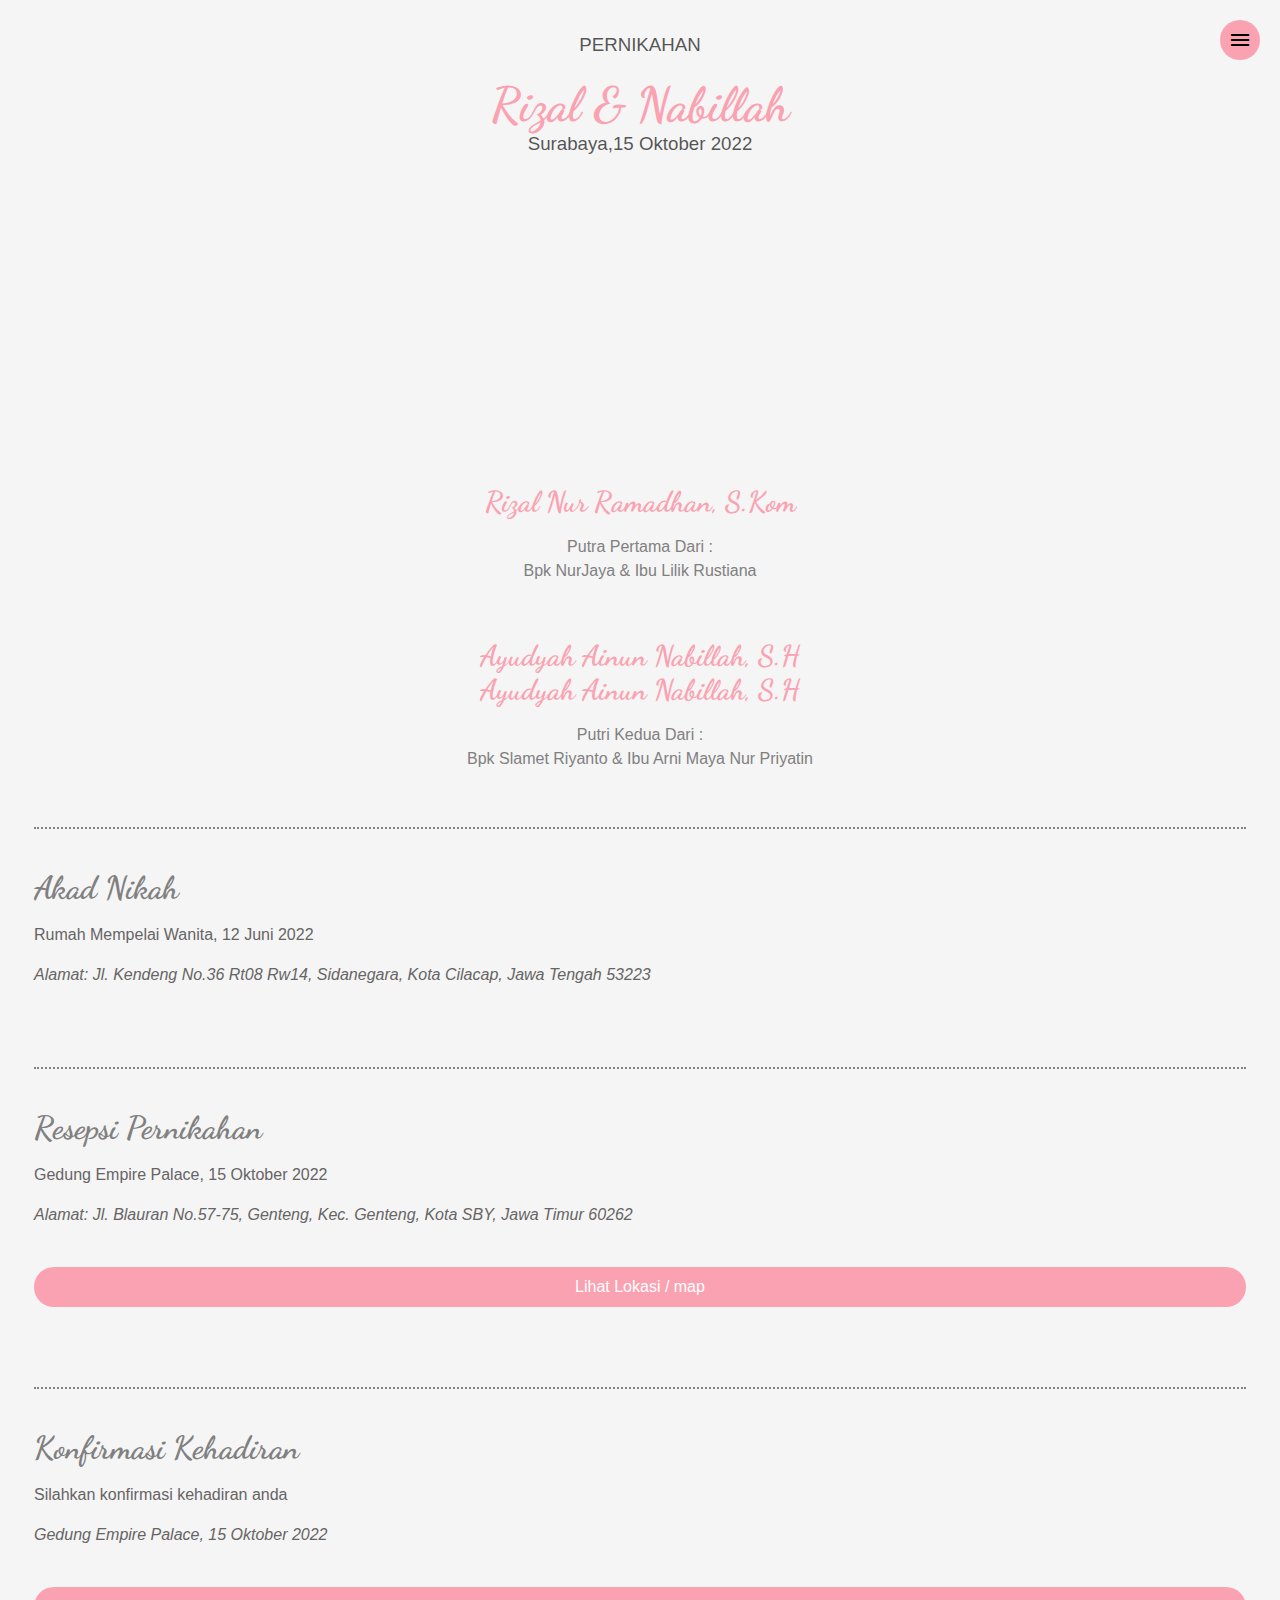
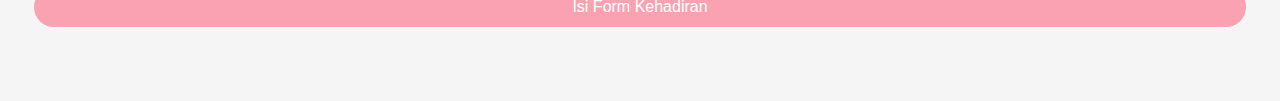
==== index.html @ 9f4e8458 "update" ====
<!DOCTYPE html>
<html lang="en">
  <head>
    <meta charset="UTF-8" />
    <link rel="stylesheet" href="/styles/style.css" />
    <link rel="shortcut icon" href="/assets/rn_icon.png" type="image/x-icon" />
    <link rel="stylesheet" href="https://fonts.googleapis.com/icon?family=Material+Icons">
    <meta
      name="description"
      content="Pernikahan Rizal dan Nabilla yang akan dilaksanakan pada hari sabtu 13 Juli 2022 - Jakarta"
    />
    <meta http-equiv="X-UA-Compatible" content="IE=edge" />
    <meta name="viewport" content="width=device-width, initial-scale=1.0" />
    <title>Rizal Nabillah Wedding</title>
  </head>
  <body>
    
    <main class="container"> 

      <h3 class="title"> PERNIKAHAN</h3>
      <h1 class="title_2">Rizal & Nabillah</h1>
      <h3 class="title">Surabaya,15 Oktober 2022</h3>
      <img src="https://images.pexels.com/photos/2253870/pexels-photo-2253870.jpeg?auto=compress&cs=tinysrgb&dpr=1&w=500" alt="" class="main_image">

      <div class="detail_name">
        <h1>Rizal Nur Ramadhan, S.Kom</h1>
        <p>Putra Pertama Dari : <br> Bpk NurJaya & Ibu Lilik Rustiana</p>
      </div>

      <div class="detail_name">
        <h1>Ayudyah Ainun Nabillah, S.H </h1>
        <h1>Ayudyah Ainun Nabillah, S.H</h1>
        <p>Putri Kedua Dari : <br> Bpk Slamet Riyanto & Ibu Arni Maya Nur Priyatin</p>
      </div>

      <section class="resepsi" id="akad">
        <h1>Akad Nikah</h1>
        <p>
          Rumah Mempelai Wanita, 12 Juni 2022
        </p>
        
        <address>
          Alamat: Jl. Kendeng No.36 Rt08 Rw14, Sidanegara, Kota Cilacap, Jawa Tengah 53223
        </address>
      </section>

      <section class="resepsi" id="resepsi">
        <h1>Resepsi Pernikahan</h1>
        <p>
          Gedung Empire Palace, 15 Oktober 2022
        </p>
        
        <address>
          Alamat: Jl. Blauran No.57-75, Genteng, Kec. Genteng, Kota SBY, Jawa Timur 60262
        </address>

       <details>
         <summary class="summary">Lihat Lokasi / map </summary>
         <iframe src="https://www.google.com/maps/embed?pb=!1m18!1m12!1m3!1d3957.8540371304366!2d112.73193981477483!3d-7.257447894761334!2m3!1f0!2f0!3f0!3m2!1i1024!2i768!4f13.1!3m3!1m2!1s0x2dd7f95cad28de13%3A0x482eba9cc3377a0e!2sGrand%20Empire%20Palace%20Hotel!5e0!3m2!1sid!2sid!4v1647093189706!5m2!1sid!2sid" width="100%" height="300" style="border:0;" allowfullscreen="" loading="lazy" id="map" class="map"></iframe>
       </details>
       

      </section>

      <section class="resepsi" id="konfirmasi">
        <h1>Konfirmasi Kehadiran</h1>
        <p>
          Silahkan konfirmasi kehadiran anda
        </p>
        
        <address>
          Gedung Empire Palace, 15 Oktober 2022
        </address>

        <details>
          <summary class="summary">Isi Form Kehadiran</summary>
          <iframe src="https://docs.google.com/forms/d/e/1FAIpQLSfYaCv3A2MYr3GWBmv6T5Yj-bDADBrl-ysmZ-B-0pdF6JirWg/viewform?embedded=true" width="100%" height="1000" frameborder="0" marginheight="0" marginwidth="0">Memuat…</iframe>
        </details>
      </section>

    </main>

    <i class="material-icons menu_icon" id="menu_icon" >menu</i>

    <menu class="menu" id="menu">

      <h1 class="title_2" style="font-size: 2rem; color: palevioletred">Rizal & Nabillah</h1>


      <i class="material-icons close_icon" id="close_icon">close</i>
      <a href="#akad">
      <div class="menu_item" onclick="closeMenu()">
        Akad
      </div>
      </a>

      <a href="#resepsi">
      <div class="menu_item" onclick="closeMenu()">
        Resepsi
      </div>
      </a>

      <a href="#map">
        <div class="menu_item" onclick="closeMenu()">
          Map
        </div>
        </a>

      <a href="#konfirmasi">
        <div class="menu_item" onclick="closeMenu()">
          Konfirmasi Kehadiaran
        </div>
        </a>
    </menu>
    
      <!-- <audio autoplay>
        <source src="/assets/uta_thunder.mp4" type="audio/mpeg"/>
      </audio> -->

      <script src="/js/main.js"></script>
  </body>
</html>
---- styles/style.css ----
@import url('https://fonts.googleapis.com/css2?family=Dancing+Script:wght@500&display=swap');

html {
  scroll-behavior: smooth;
}

* {
  box-sizing: border-box;
}

body {
  padding: 0;
  margin: 0;
  overflow-x: hidden;
  width: 100vw;
  height: 100vh;
  background-color: whitesmoke;
  font-family: "Trebuchet MS", "Lucida Sans Unicode", "Lucida Grande",
    "Lucida Sans", Arial, sans-serif;
}

h1,h2,h3,h4 {
    padding: 0;
    margin: 0;
}

.container {
  width: 100vw;
  height: auto;
  min-height: 100vh;
  display: flex;
  flex-direction: column;
  justify-content: flex-start;
  align-items: center;
  padding: 34px;
}

.title {
  font-weight: 200;
  color: rgba(0, 0, 0, 0.671);
}

.title_2 {
  font-family: 'Dancing Script', cursive;
  font-size: 3rem;
  color: rgb(250, 162, 177);
  margin-top: 20px;
  animation-name: title_2;
  animation-duration: 2s;
  animation-timing-function: ease-in;
  animation-fill-mode: forwards;
  text-align: center;
}

.main_image {
  border-radius: 300px;
  width: 250px;
  height: 250px;
  object-fit: cover;
  margin-top: 40px;
  border: 5px solid rgb(250, 162, 177);
  box-shadow: 4px 5px 7px rgba(0, 0, 0, 0.3);
  animation-name: main_image;
  animation-duration: 1s;
  animation-timing-function: ease-in-out;
  animation-delay: 500ms;
  animation-fill-mode: forwards;
  opacity: 0;
}

.detail_name {
  display: flex;
  flex-direction: column;
  justify-content: center;
  align-items: center;
  margin-top: 40px;
}

.detail_name h1 {
  font-size: 1.8rem;
  color: rgb(250, 162, 177);
  font-family: 'Dancing Script', cursive;
  margin: 0;
  padding: 0;
}

.detail_name p {
  color: gray;
  text-align: center;
  line-height: 1.5;
}

.resepsi {
  width: 100%;
  margin-top: 40px;
  border-top: 2px dotted rgb(128, 128, 128) ;
  padding: 40px 0;
}

.resepsi h1 {
  font-size: 2rem;
  color: rgb(128, 128, 128);
  font-family: 'Dancing Script', cursive;
  margin: 0;
  padding: 0;
}

.resepsi p, .resepsi address {
  color: rgb(102, 100, 100);
  text-align: left;
  line-height: 1.5;
}

.map {
  margin-top: 20px;
  padding: 20px;
  background-color: white;
  box-shadow:  4px 5px 7px rgb(250, 162, 177);
}

@keyframes title_2 {
  0% {
    transform: translateY(-50px);
    opacity: 0;
  }
  100% {
    transform: translateY(0);
    opacity: 1;
  }
}

@keyframes main_image {
  0% {
    transform: rotate(-90deg);
    opacity: 0;
  }
  100% {
    transform: rotate(0);
    opacity: 1;
  }
}

.summary {
  width: 100%;
  height: 40px;
  display: flex;
  justify-content: center;
  align-items: center;
  color: white;
  background-color: rgb(250, 162, 177);
  border-radius: 20px;
  margin-top: 40px;
}

details .summary ::marker {
  display: none!important;
}

.menu {
  width: 100vw;
  height: 100vh;
  display: none;
  flex-direction: column;
  justify-content: center;
  align-items: center;
  position: fixed;
  top: 0;
  left: 0;
  background-color: pink;
  padding: 0;
  margin: 0;
}

.menu_item {
  width: 100%;
  height: 50px;
  display: flex;
  justify-content: center;
  align-items: center;
  font-family: 'Dancing Script', cursive;
  font-size: 2rem;
}

a {
  text-decoration: none;
  color: inherit;
}

.menu_icon {
  position: fixed;
  top: 20px;
  right: 20px;
  background-color: rgb(250, 162, 177);
  color: black;
  padding: 8px;
  border-radius: 100px;
  cursor: pointer;
  user-select: none;
}

.close_icon {
  position: fixed;
  top: 30px;
  right: 30px;
  cursor: pointer;
  user-select: none;
}
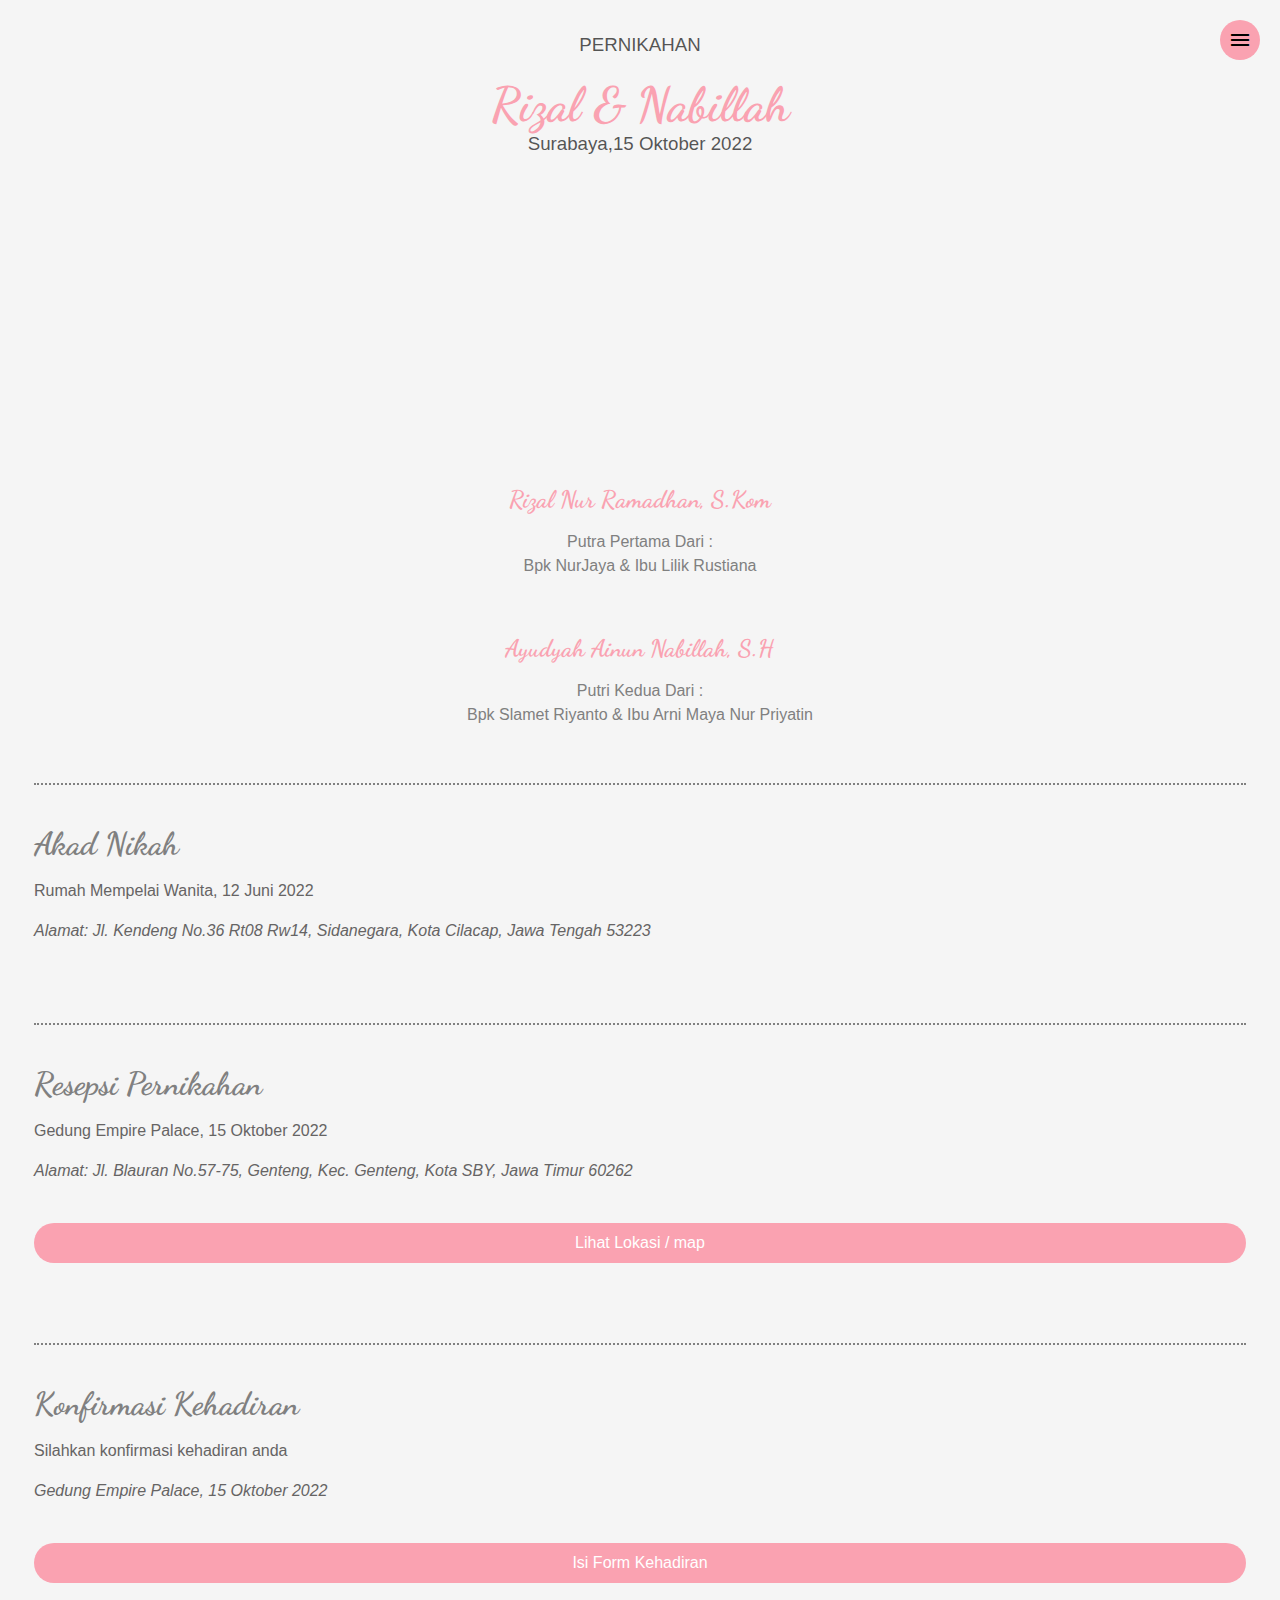
==== commit 0f1f19ce: "update" ====
--- a/index.html
+++ b/index.html
@@ -28,7 +28,6 @@
       </div>
 
       <div class="detail_name">
-        <h1>Ayudyah Ainun Nabillah, S.H </h1>
         <h1>Ayudyah Ainun Nabillah, S.H</h1>
         <p>Putri Kedua Dari : <br> Bpk Slamet Riyanto & Ibu Arni Maya Nur Priyatin</p>
       </div>
--- a/styles/style.css
+++ b/styles/style.css
@@ -77,7 +77,7 @@
 }
 
 .detail_name h1 {
-  font-size: 1.8rem;
+  font-size: 1.5rem;
   color: rgb(250, 162, 177);
   font-family: 'Dancing Script', cursive;
   margin: 0;
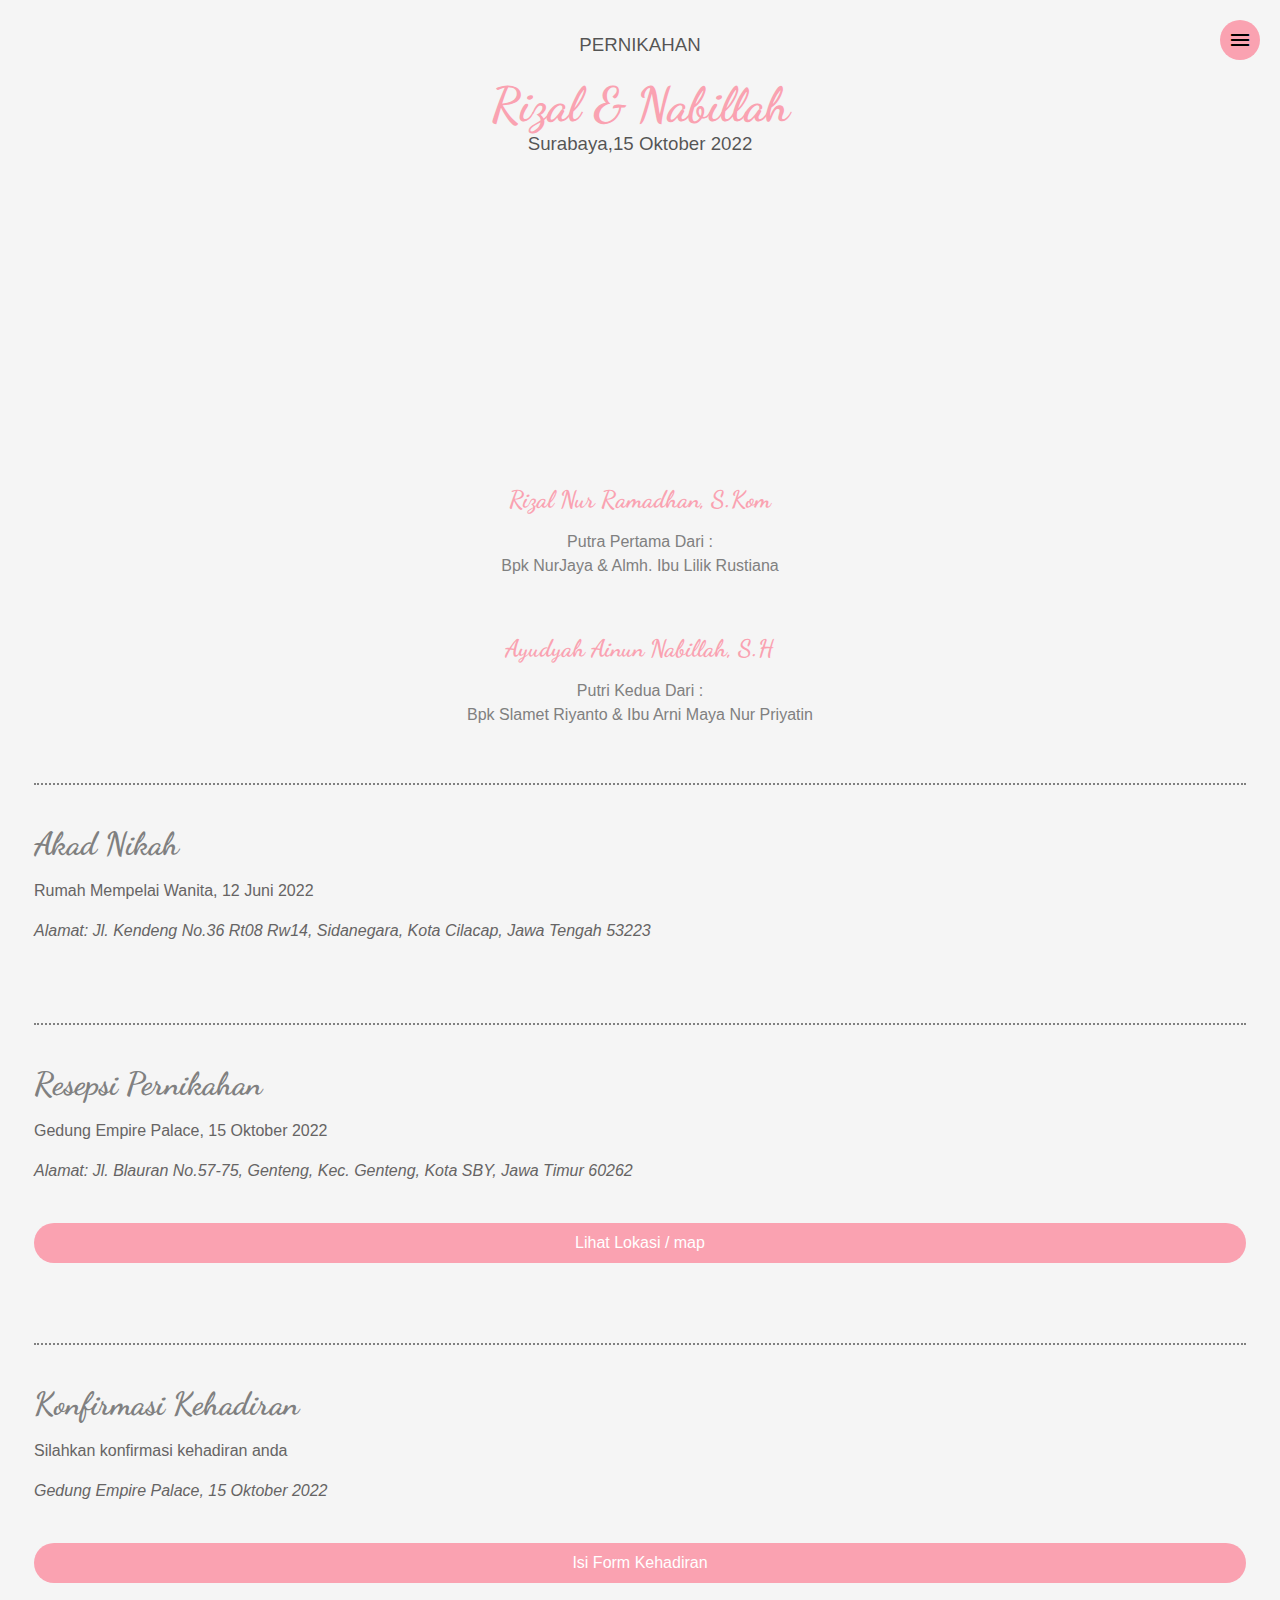
==== commit 86f15f1c: "update" ====
--- a/index.html
+++ b/index.html
@@ -7,7 +7,7 @@
     <link rel="stylesheet" href="https://fonts.googleapis.com/icon?family=Material+Icons">
     <meta
       name="description"
-      content="Pernikahan Rizal dan Nabilla yang akan dilaksanakan pada hari sabtu 13 Juli 2022 - Jakarta"
+      content="Pernikahan Rizal dan Nabilla yang akan dilaksanakan pada hari sabtu 13 Juli 2022 - Surabaya"
     />
     <meta http-equiv="X-UA-Compatible" content="IE=edge" />
     <meta name="viewport" content="width=device-width, initial-scale=1.0" />
@@ -24,7 +24,7 @@
 
       <div class="detail_name">
         <h1>Rizal Nur Ramadhan, S.Kom</h1>
-        <p>Putra Pertama Dari : <br> Bpk NurJaya & Ibu Lilik Rustiana</p>
+        <p>Putra Pertama Dari : <br> Bpk NurJaya & Almh. Ibu Lilik Rustiana</p>
       </div>
 
       <div class="detail_name">
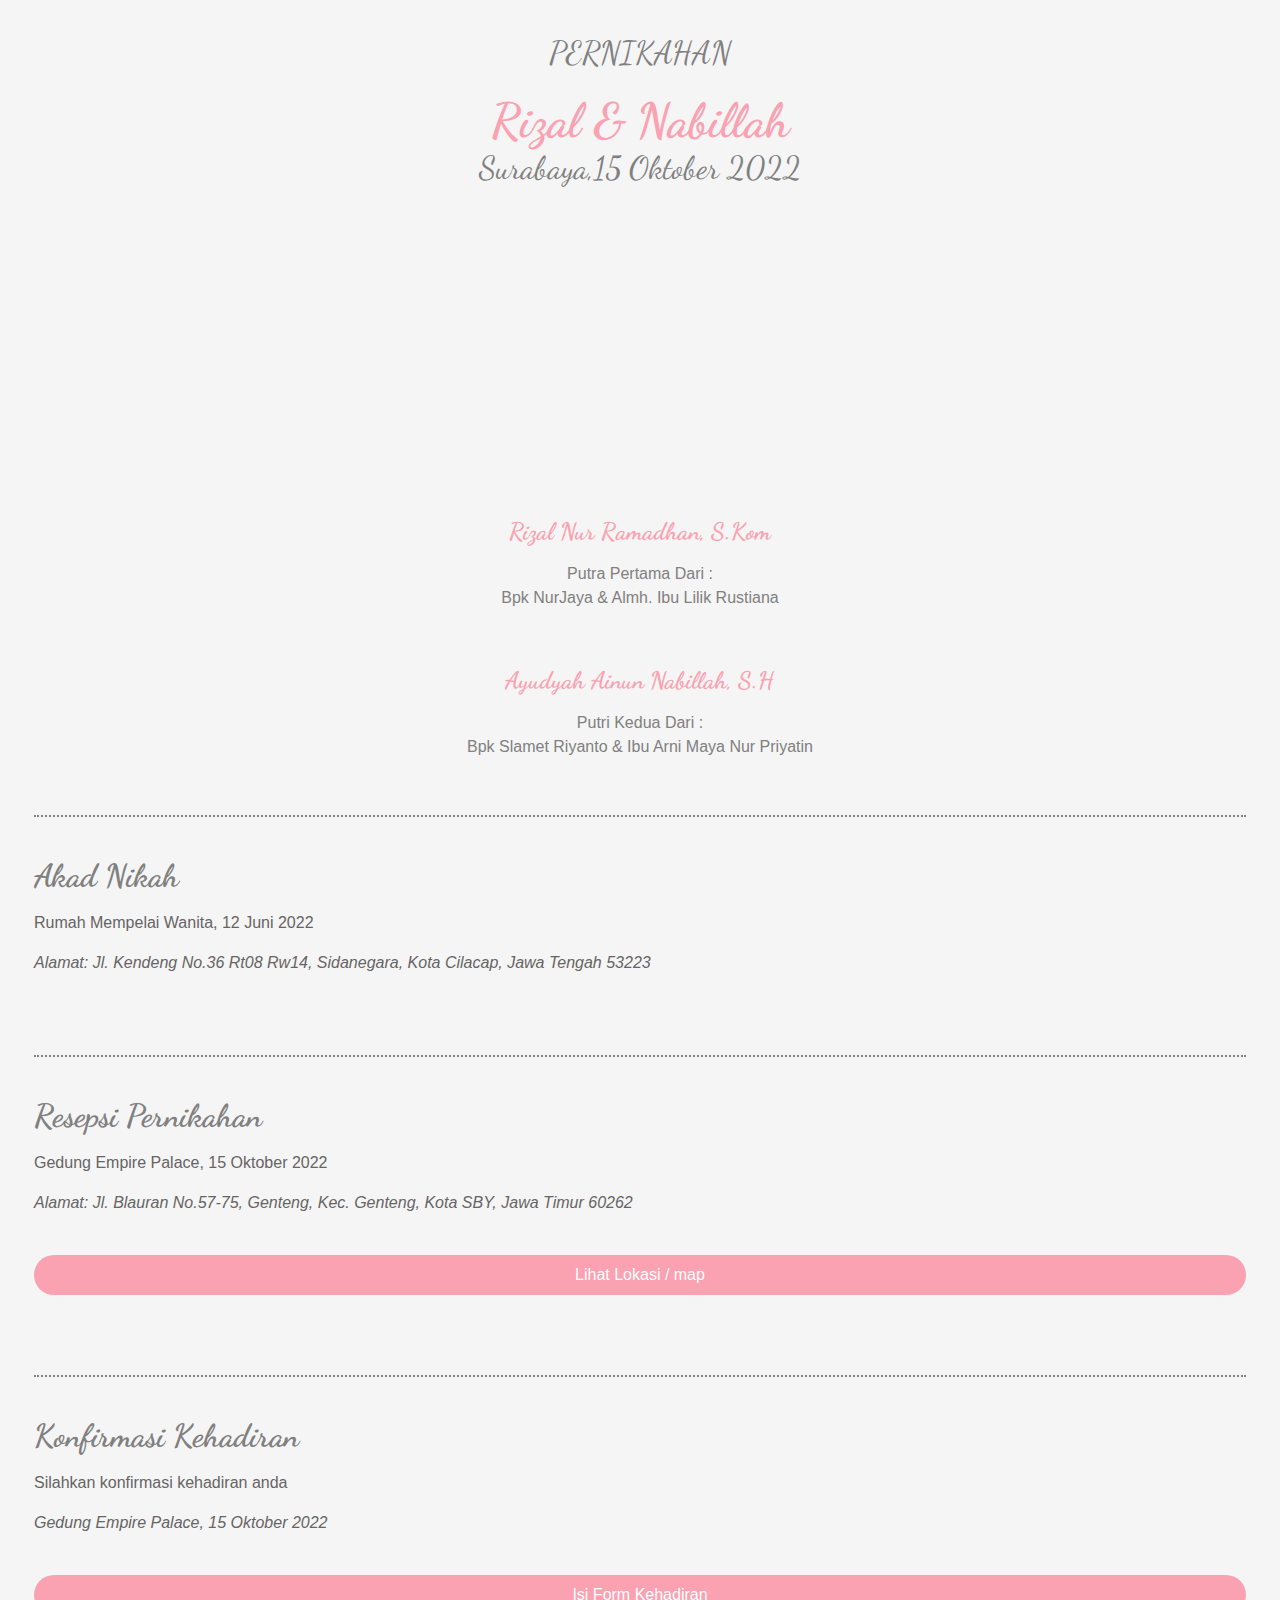
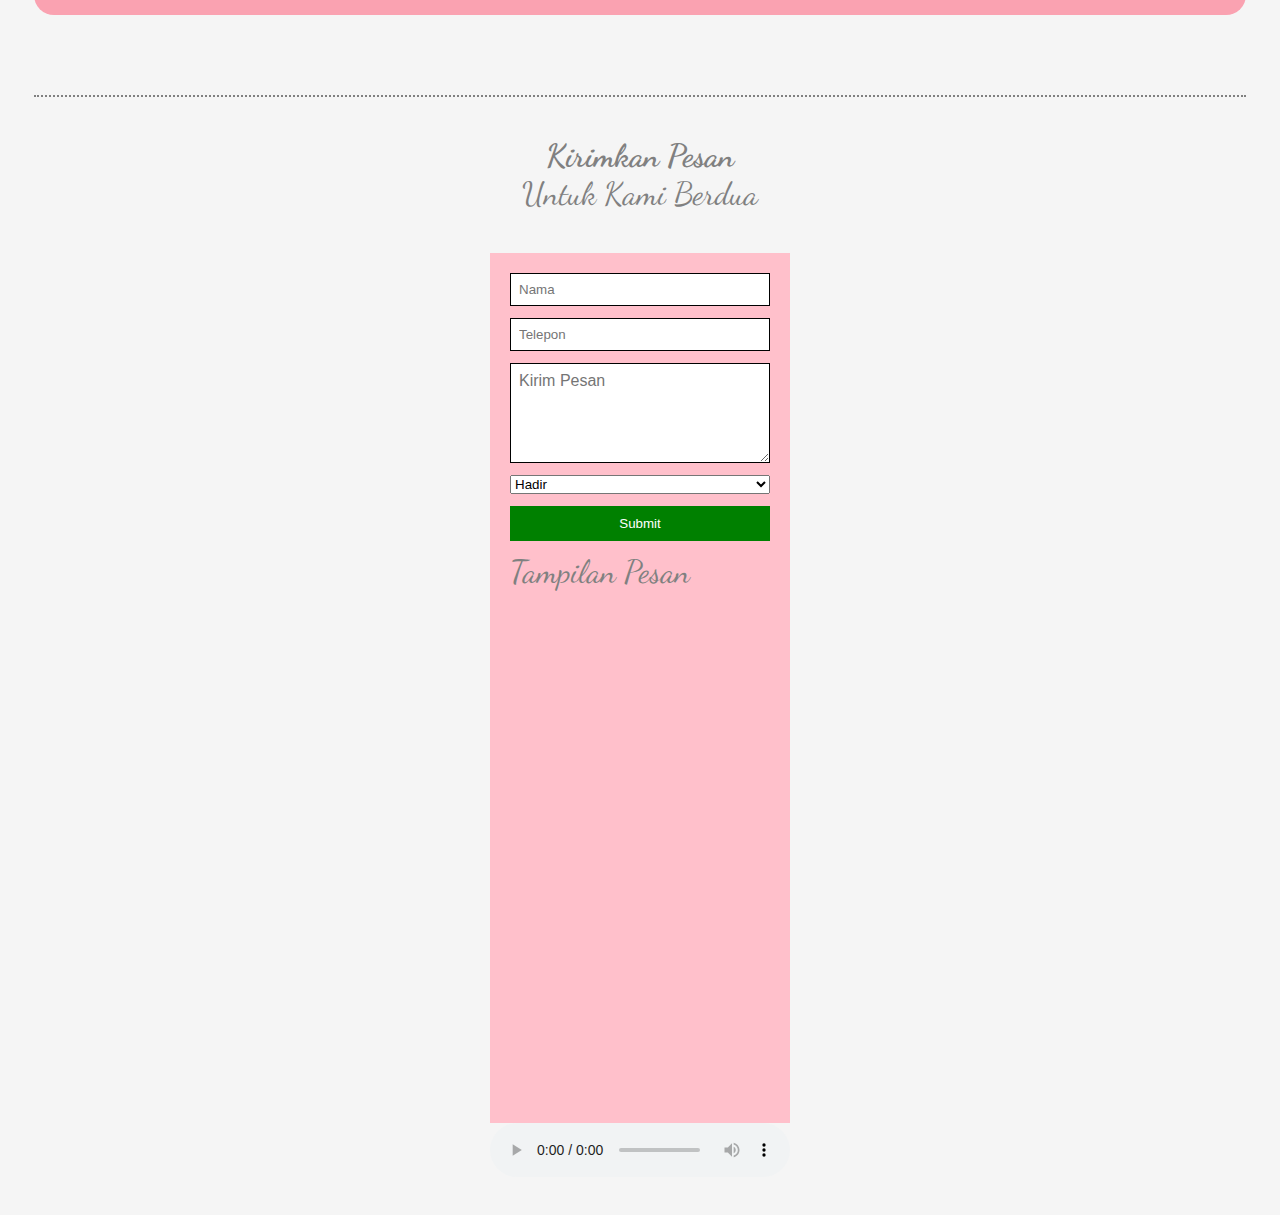
==== commit 64bedd72: "update" ====
--- a/index.html
+++ b/index.html
@@ -77,45 +77,56 @@
         </details>
       </section>
 
+      <section class="komentar" id="komentar">
+        <h1>Kirimkan Pesan</h1>
+        <p>
+          Untuk Kami Berdua
+        </p>
+      </section>
+      
+      <main class="container_comments main">
+        
+        <form class="comment_form" onsubmit="handleComment(event)">
+
+        <div class="form_group">
+            <input type="text" id="name" name="name" placeholder="Nama" required>
+        </div>
+            
+        <div class="form_group">
+            <input type="phone" id="phone" name="phone" placeholder="Telepon" required>
+        </div>
+
+        <div class="form_group">
+            <textarea type="textarea" id="send" name="send" placeholder="Kirim Pesan" required></textarea>
+        </div>
+
+        <div class="form_group">
+          <select id="kehadiran">
+            <option value="Hadir">Hadir</option>
+            <option value="Akan Hadir">Akan Hadir</option>
+            <option value="Tidak Hadir">Tidak Hadir</option>
+          </select>
+        </div>
+
+        <div class="btn_group">
+            <button class="btn_submit" type="submit">Submit</button>
+        </div>
+        
+          <label class="title" for="text">Tampilan Pesan</label>
+          <div class="root" id="root"></div>
+
+        </form>
+
+        
     </main>
 
-    <i class="material-icons menu_icon" id="menu_icon" >menu</i>
-
-    <menu class="menu" id="menu">
-
-      <h1 class="title_2" style="font-size: 2rem; color: palevioletred">Rizal & Nabillah</h1>
-
-
-      <i class="material-icons close_icon" id="close_icon">close</i>
-      <a href="#akad">
-      <div class="menu_item" onclick="closeMenu()">
-        Akad
-      </div>
-      </a>
-
-      <a href="#resepsi">
-      <div class="menu_item" onclick="closeMenu()">
-        Resepsi
-      </div>
-      </a>
-
-      <a href="#map">
-        <div class="menu_item" onclick="closeMenu()">
-          Map
-        </div>
-        </a>
-
-      <a href="#konfirmasi">
-        <div class="menu_item" onclick="closeMenu()">
-          Konfirmasi Kehadiaran
-        </div>
-        </a>
-    </menu>
-    
-      <!-- <audio autoplay>
-        <source src="/assets/uta_thunder.mp4" type="audio/mpeg"/>
-      </audio> -->
+    <div id="audio_container" class="audio-box">
+      <audio id="song" controls loop autoplay >
+        <source src="https://res.cloudinary.com/rizalnr/video/upload/v1647408382/musik/Akad_eahoms.mp3" ">
+      </audio>
+    </div>
 
       <script src="/js/main.js"></script>
+      <script src="/js/comments.js"></script>
   </body>
 </html>
--- a/styles/style.css
+++ b/styles/style.css
@@ -1,4 +1,4 @@
-@import url('https://fonts.googleapis.com/css2?family=Dancing+Script:wght@500&display=swap');
+@import url("https://fonts.googleapis.com/css2?family=Dancing+Script:wght@500&display=swap");
 
 html {
   scroll-behavior: smooth;
@@ -19,9 +19,12 @@
     "Lucida Sans", Arial, sans-serif;
 }
 
-h1,h2,h3,h4 {
-    padding: 0;
-    margin: 0;
+h1,
+h2,
+h3,
+h4 {
+  padding: 0;
+  margin: 0;
 }
 
 .container {
@@ -41,7 +44,7 @@
 }
 
 .title_2 {
-  font-family: 'Dancing Script', cursive;
+  font-family: "Dancing Script", cursive;
   font-size: 3rem;
   color: rgb(250, 162, 177);
   margin-top: 20px;
@@ -79,7 +82,7 @@
 .detail_name h1 {
   font-size: 1.5rem;
   color: rgb(250, 162, 177);
-  font-family: 'Dancing Script', cursive;
+  font-family: "Dancing Script", cursive;
   margin: 0;
   padding: 0;
 }
@@ -93,19 +96,20 @@
 .resepsi {
   width: 100%;
   margin-top: 40px;
-  border-top: 2px dotted rgb(128, 128, 128) ;
+  border-top: 2px dotted rgb(128, 128, 128);
   padding: 40px 0;
 }
 
 .resepsi h1 {
   font-size: 2rem;
   color: rgb(128, 128, 128);
-  font-family: 'Dancing Script', cursive;
-  margin: 0;
-  padding: 0;
-}
-
-.resepsi p, .resepsi address {
+  font-family: "Dancing Script", cursive;
+  margin: 0;
+  padding: 0;
+}
+
+.resepsi p,
+.resepsi address {
   color: rgb(102, 100, 100);
   text-align: left;
   line-height: 1.5;
@@ -115,7 +119,7 @@
   margin-top: 20px;
   padding: 20px;
   background-color: white;
-  box-shadow:  4px 5px 7px rgb(250, 162, 177);
+  box-shadow: 4px 5px 7px rgb(250, 162, 177);
 }
 
 @keyframes title_2 {
@@ -153,7 +157,7 @@
 }
 
 details .summary ::marker {
-  display: none!important;
+  display: none !important;
 }
 
 .menu {
@@ -177,7 +181,7 @@
   display: flex;
   justify-content: center;
   align-items: center;
-  font-family: 'Dancing Script', cursive;
+  font-family: "Dancing Script", cursive;
   font-size: 2rem;
 }
 
@@ -204,4 +208,131 @@
   right: 30px;
   cursor: pointer;
   user-select: none;
-}+}
+
+.komentar {
+  width: 100%;
+  margin-top: 40px;
+  border-top: 2px dotted rgb(128, 128, 128);
+  padding: 40px 0;
+}
+
+.komentar h1,
+.komentar p {
+  font-size: 2rem;
+  color: rgb(128, 128, 128);
+  font-family: "Dancing Script", cursive;
+  margin: 0;
+  padding: 0;
+  text-align: center;
+}
+
+.container_comments {
+  width: 100vw;
+  height: auto;
+}
+
+.main {
+  display: flex;
+  flex-direction: column;
+  justify-content: center;
+  align-items: center;
+}
+
+.comment_form {
+  width: 300px;
+  padding: 20px;
+  background-color: pink;
+  display: flex;
+  flex-direction: column;
+  gap: 12px;
+}
+
+.form_group {
+  display: flex;
+  flex-direction: column;
+  width: 100%;
+  gap: 10px;
+}
+
+.form_group input {
+  padding: 8px;
+  color: gray;
+  font-weight: 300;
+  border: 0.5px solid black;
+}
+
+.form_group textarea {
+  padding: 8px;
+  height: 100px;
+  border: 0.5px solid black;
+  color: gray;
+  font-size: inherit;
+  font-family: inherit;
+  font-weight: 300;
+}
+
+.btn_group {
+  display: flex;
+  gap: 10px;
+}
+
+.btn_group button {
+  flex: 1;
+  height: 35px;
+  outline: none;
+  border: none;
+}
+
+.btn_submit {
+  color: white;
+  background-color: green;
+}
+
+.btn_reset {
+  color: black;
+  background-color: white;
+}
+
+.title {
+  color: rgb(128, 128, 128);
+  font-family: "Dancing Script", cursive;
+  font-size: 2rem;
+}
+
+.comment_card {
+  background-color: white;
+  padding: 20px;
+  width: 90%;
+  box-shadow: 3px 5px 7px rgba(0, 0, 0, 0.658);
+  flex-direction: column;
+  border-radius: 20px;
+  color: rgb(53, 51, 51);
+}
+
+.comment_card h3 {
+  font-size: 1.5rem;
+  color: green;
+  font-family: "Dancing Script", cursive;
+}
+
+.comment_card small {
+  font-style: italic;
+}
+
+.comment_card:hover {
+  box-shadow: 4px 5px 20px green;
+}
+
+.comment_page .title {
+  margin-top: 20px;
+}
+
+.root {
+  height: 500px;
+  overflow-y: scroll;
+  display: flex;
+  flex-direction: column;
+  gap: 20px;
+  align-items: center;
+}
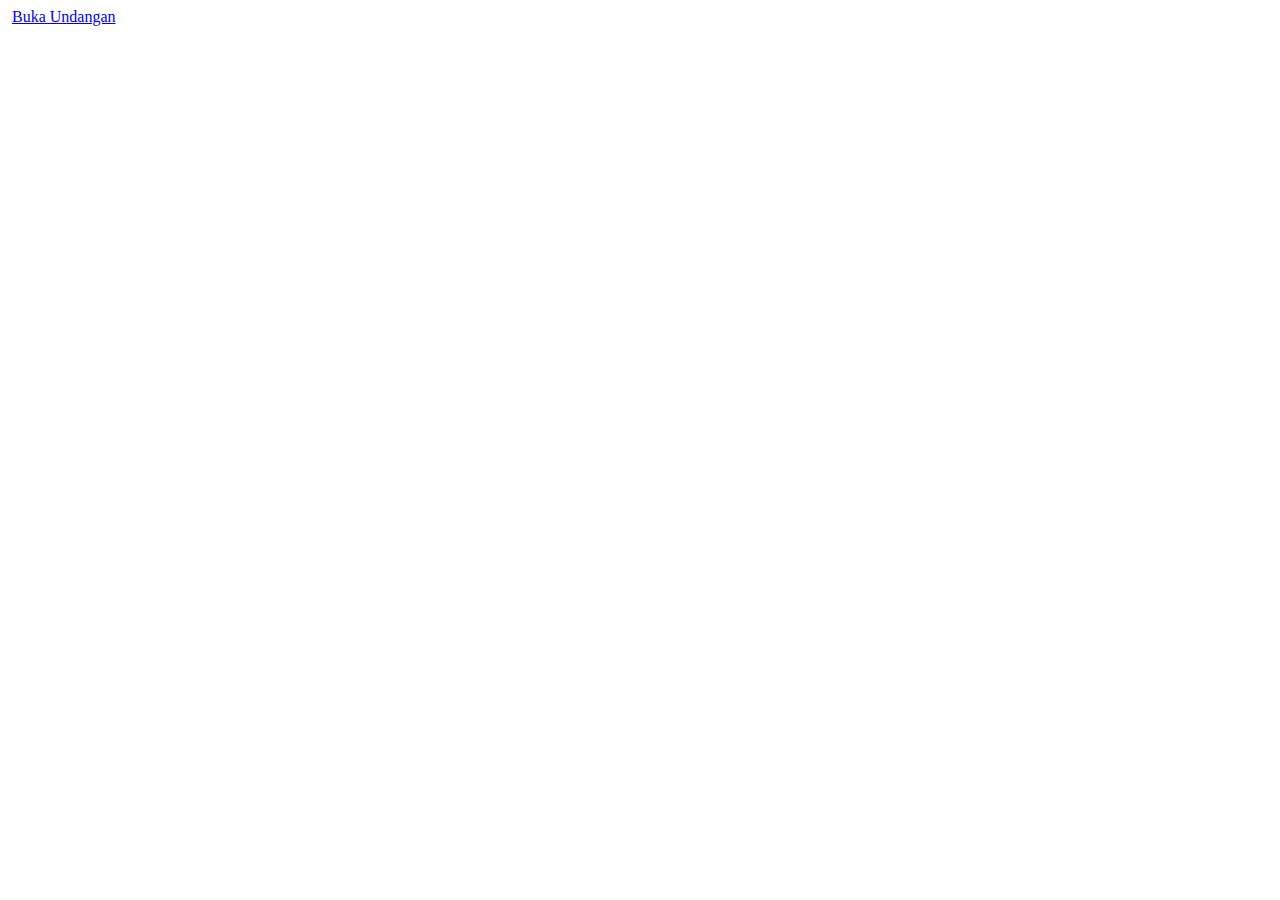
==== commit 049254cb: "update" ====
--- a/index.html
+++ b/index.html
@@ -1,132 +1,21 @@
 <!DOCTYPE html>
 <html lang="en">
-  <head>
-    <meta charset="UTF-8" />
-    <link rel="stylesheet" href="/styles/style.css" />
-    <link rel="shortcut icon" href="/assets/rn_icon.png" type="image/x-icon" />
-    <link rel="stylesheet" href="https://fonts.googleapis.com/icon?family=Material+Icons">
-    <meta
-      name="description"
-      content="Pernikahan Rizal dan Nabilla yang akan dilaksanakan pada hari sabtu 13 Juli 2022 - Surabaya"
-    />
-    <meta http-equiv="X-UA-Compatible" content="IE=edge" />
-    <meta name="viewport" content="width=device-width, initial-scale=1.0" />
-    <title>Rizal Nabillah Wedding</title>
-  </head>
-  <body>
+<head>
+    <meta charset="UTF-8">
+    <meta http-equiv="X-UA-Compatible" content="IE=edge">
+    <meta name="viewport" content="width=device-width, initial-scale=1.0">
+    <title>Undangan RN Wedding</title>
+</head>
+<body>
+
+
+    <div>
+    <img class="openivt" src="https://images.pexels.com/photos/2959192/pexels-photo-2959192.jpeg?auto=compress&cs=tinysrgb&dpr=1&w=500" alt="">
+    <a href="./pages/open.html">Buka Undangan</a>
+    <div>
+
     
-    <main class="container"> 
-
-      <h3 class="title"> PERNIKAHAN</h3>
-      <h1 class="title_2">Rizal & Nabillah</h1>
-      <h3 class="title">Surabaya,15 Oktober 2022</h3>
-      <img src="https://images.pexels.com/photos/2253870/pexels-photo-2253870.jpeg?auto=compress&cs=tinysrgb&dpr=1&w=500" alt="" class="main_image">
-
-      <div class="detail_name">
-        <h1>Rizal Nur Ramadhan, S.Kom</h1>
-        <p>Putra Pertama Dari : <br> Bpk NurJaya & Almh. Ibu Lilik Rustiana</p>
-      </div>
-
-      <div class="detail_name">
-        <h1>Ayudyah Ainun Nabillah, S.H</h1>
-        <p>Putri Kedua Dari : <br> Bpk Slamet Riyanto & Ibu Arni Maya Nur Priyatin</p>
-      </div>
-
-      <section class="resepsi" id="akad">
-        <h1>Akad Nikah</h1>
-        <p>
-          Rumah Mempelai Wanita, 12 Juni 2022
-        </p>
-        
-        <address>
-          Alamat: Jl. Kendeng No.36 Rt08 Rw14, Sidanegara, Kota Cilacap, Jawa Tengah 53223
-        </address>
-      </section>
-
-      <section class="resepsi" id="resepsi">
-        <h1>Resepsi Pernikahan</h1>
-        <p>
-          Gedung Empire Palace, 15 Oktober 2022
-        </p>
-        
-        <address>
-          Alamat: Jl. Blauran No.57-75, Genteng, Kec. Genteng, Kota SBY, Jawa Timur 60262
-        </address>
-
-       <details>
-         <summary class="summary">Lihat Lokasi / map </summary>
-         <iframe src="https://www.google.com/maps/embed?pb=!1m18!1m12!1m3!1d3957.8540371304366!2d112.73193981477483!3d-7.257447894761334!2m3!1f0!2f0!3f0!3m2!1i1024!2i768!4f13.1!3m3!1m2!1s0x2dd7f95cad28de13%3A0x482eba9cc3377a0e!2sGrand%20Empire%20Palace%20Hotel!5e0!3m2!1sid!2sid!4v1647093189706!5m2!1sid!2sid" width="100%" height="300" style="border:0;" allowfullscreen="" loading="lazy" id="map" class="map"></iframe>
-       </details>
-       
-
-      </section>
-
-      <section class="resepsi" id="konfirmasi">
-        <h1>Konfirmasi Kehadiran</h1>
-        <p>
-          Silahkan konfirmasi kehadiran anda
-        </p>
-        
-        <address>
-          Gedung Empire Palace, 15 Oktober 2022
-        </address>
-
-        <details>
-          <summary class="summary">Isi Form Kehadiran</summary>
-          <iframe src="https://docs.google.com/forms/d/e/1FAIpQLSfYaCv3A2MYr3GWBmv6T5Yj-bDADBrl-ysmZ-B-0pdF6JirWg/viewform?embedded=true" width="100%" height="1000" frameborder="0" marginheight="0" marginwidth="0">Memuat…</iframe>
-        </details>
-      </section>
-
-      <section class="komentar" id="komentar">
-        <h1>Kirimkan Pesan</h1>
-        <p>
-          Untuk Kami Berdua
-        </p>
-      </section>
-      
-      <main class="container_comments main">
-        
-        <form class="comment_form" onsubmit="handleComment(event)">
-
-        <div class="form_group">
-            <input type="text" id="name" name="name" placeholder="Nama" required>
-        </div>
-            
-        <div class="form_group">
-            <input type="phone" id="phone" name="phone" placeholder="Telepon" required>
-        </div>
-
-        <div class="form_group">
-            <textarea type="textarea" id="send" name="send" placeholder="Kirim Pesan" required></textarea>
-        </div>
-
-        <div class="form_group">
-          <select id="kehadiran">
-            <option value="Hadir">Hadir</option>
-            <option value="Akan Hadir">Akan Hadir</option>
-            <option value="Tidak Hadir">Tidak Hadir</option>
-          </select>
-        </div>
-
-        <div class="btn_group">
-            <button class="btn_submit" type="submit">Submit</button>
-        </div>
-        
-          <label class="title" for="text">Tampilan Pesan</label>
-          <div class="root" id="root"></div>
-
-        </form>
-
-        
-    </main>
-
-    <div id="audio_container" class="audio-box">
-      <audio id="song" controls loop autoplay >
-        <source src="https://res.cloudinary.com/rizalnr/video/upload/v1647408382/musik/Akad_eahoms.mp3" ">
-      </audio>
-    </div>
-
-      <script src="/js/main.js"></script>
-      <script src="/js/comments.js"></script>
-  </body>
-</html>
+    <script src="/js/main.js"></script>
+    <script src="/js/comments.js"></script>
+</body>
+</html>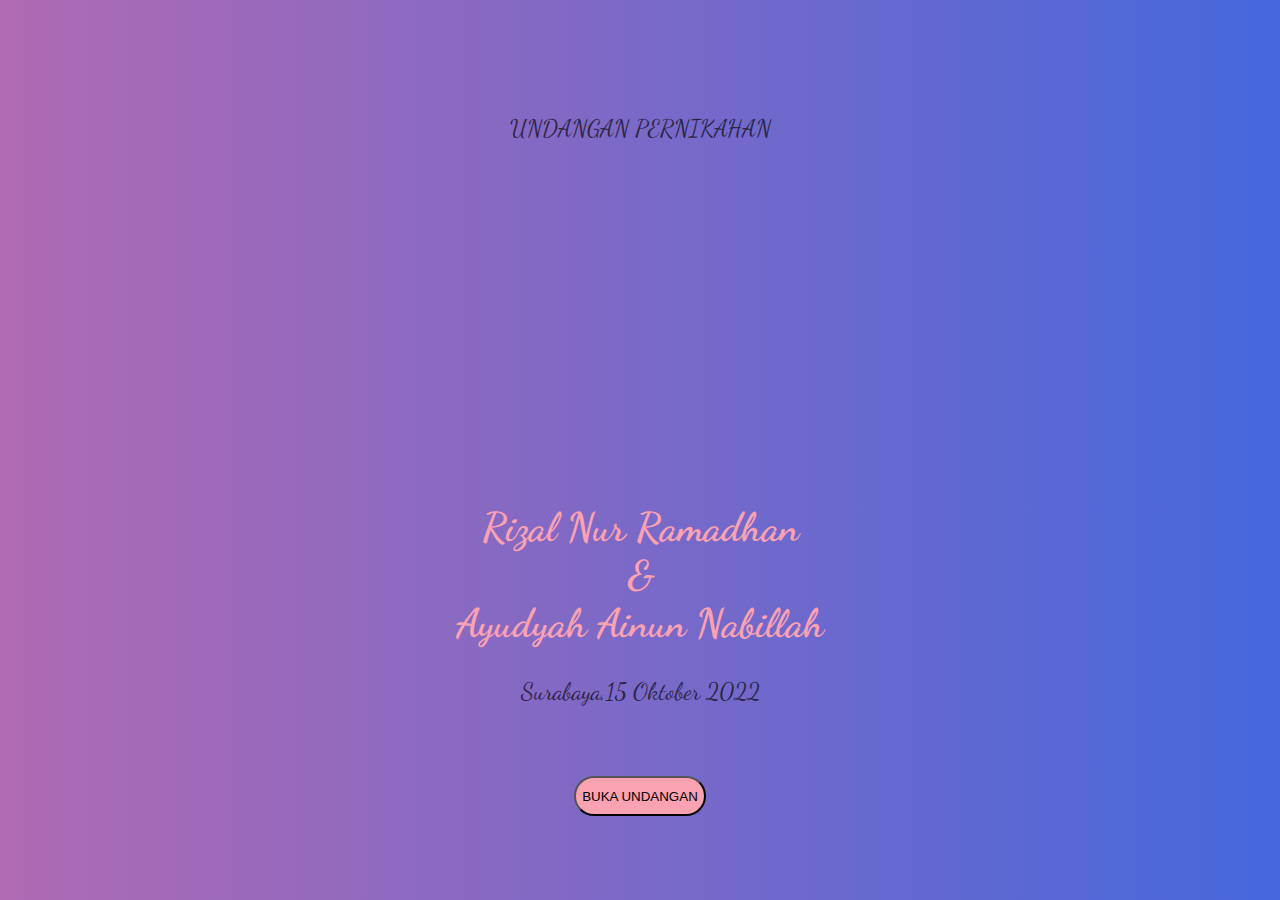
==== commit ef949d59: "perbarui musik" ====
--- a/index.html
+++ b/index.html
@@ -2,17 +2,30 @@
 <html lang="en">
 <head>
     <meta charset="UTF-8">
+    <link rel="stylesheet" href="/styles/style.css" />
+    <link rel="shortcut icon" href="/assets/rn_icon.png" type="image/x-icon" />
+    <link rel="stylesheet" href="https://fonts.googleapis.com/icon?family=Material+Icons">
+    <meta
+      name="description"
+      content="Pernikahan Rizal dan Nabilla yang akan dilaksanakan pada hari sabtu 13 Juli 2022 - Surabaya"
+    />
     <meta http-equiv="X-UA-Compatible" content="IE=edge">
     <meta name="viewport" content="width=device-width, initial-scale=1.0">
     <title>Undangan RN Wedding</title>
 </head>
 <body>
 
+    <main class="home">
+      <h3 class="home_title">UNDANGAN PERNIKAHAN</h3>
+      <img src="https://images.pexels.com/photos/1777843/pexels-photo-1777843.jpeg?auto=compress&cs=tinysrgb&dpr=1&w=500" alt="" class="main_home_image">
+      <h1 class="home_title_2">Rizal Nur Ramadhan <br/> & <br/> Ayudyah Ainun Nabillah</h1>
+      <h3 class="home_title_3">Surabaya,15 Oktober 2022</h3>
 
-    <div>
-    <img class="openivt" src="https://images.pexels.com/photos/2959192/pexels-photo-2959192.jpeg?auto=compress&cs=tinysrgb&dpr=1&w=500" alt="">
-    <a href="./pages/open.html">Buka Undangan</a>
-    <div>
+      <a href="./pages/open.html" class="btn_home">
+        <button class="btn_open_ivt" type="submit" >BUKA UNDANGAN</button>
+      </a>
+
+    </main>
 
     
     <script src="/js/main.js"></script>
--- a/styles/style.css
+++ b/styles/style.css
@@ -0,0 +1,436 @@
+@import url("https://fonts.googleapis.com/css2?family=Dancing+Script:wght@500&display=swap");
+
+html {
+  scroll-behavior: smooth;
+}
+
+* {
+  box-sizing: border-box;
+}
+
+body {
+  padding: 0;
+  margin: 0;
+  overflow-x: hidden;
+  width: 100vw;
+  height: 100vh;
+  background-color: whitesmoke;
+  font-family: "Trebuchet MS", "Lucida Sans Unicode", "Lucida Grande",
+    "Lucida Sans", Arial, sans-serif;
+}
+
+h1,
+h2,
+h3,
+h4 {
+  padding: 0;
+  margin: 0;
+}
+
+/*-------------------------------------------
+				Depan
+  ------------------------------------------- */
+  .home {
+    width: 100vw;
+    height: auto;
+    min-height: 100vh;
+    display: flex;
+    flex-direction: column;
+    justify-content: flex-start;
+    align-items: center;
+    padding: 34px;
+    background-position: center;
+    background-repeat: no-repeat;
+    background-size: cover;
+    background: #4568DC;  /* fallback for old browsers */
+    background: -webkit-linear-gradient(to right, #B06AB3, #4568DC);  /* Chrome 10-25, Safari 5.1-6 */
+    background: linear-gradient(to right, #B06AB3, #4568DC); /* W3C, IE 10+/ Edge, Firefox 16+, Chrome 26+, Opera 12+, Safari 7+ */
+
+  }
+  
+  .home_title {
+    font-weight: 200;
+    color: rgba(0, 0, 0, 0.671);
+    font-family: "Dancing Script", cursive;
+    margin-top: 80px;
+    font-size: 1.5rem;
+  }
+  
+  .home_title_2 {
+    font-family: "Dancing Script", cursive;
+    font-size: 2.5rem;
+    color: rgb(250, 162, 177);
+    margin-top: 70px;
+    animation-name: title_2;
+    animation-duration: 2s;
+    animation-timing-function: ease-in;
+    animation-fill-mode: forwards;
+    text-align: center;
+  }
+
+  .home_title_3 {
+    font-weight: 200;
+    color: rgba(0, 0, 0, 0.671);
+    font-family: "Dancing Script", cursive;
+    margin-top: 30px;
+    font-size: 1.5rem;
+  }
+  
+  .main_home_image {
+    width: 250px;
+    height: 250px;
+    object-fit: cover;
+    margin-top: 40px;
+    box-shadow: 4px 5px 7px rgba(0, 0, 0, 0.3);
+    animation-name: main_home_image;
+    animation-duration: 1s;
+    animation-timing-function: ease-in-out;
+    animation-delay: 500ms;
+    animation-fill-mode: forwards;
+    opacity: 0;
+  }
+  
+  .btn_home {
+    display: flex;
+    margin-top: 30px;
+  }
+  
+  .btn_open_ivt {
+    width: 100%;
+    height: 40px;
+    display: flex;
+    justify-content: center;
+    align-items: center;
+    color: black;
+    background-color: rgb(250, 162, 177);
+    border-radius: 20px;
+    margin-top: 40px;
+  }
+ 
+  
+
+/*-------------------------------------------
+				Belakang
+  ------------------------------------------- */
+
+.container {
+  width: 100vw;
+  height: auto;
+  min-height: 100vh;
+  display: flex;
+  flex-direction: column;
+  justify-content: flex-start;
+  align-items: center;
+  padding: 34px;
+}
+
+.title {
+  font-weight: 200;
+  color: rgba(0, 0, 0, 0.671);
+}
+
+.title_2 {
+  font-family: "Dancing Script", cursive;
+  font-size: 3rem;
+  color: rgb(250, 162, 177);
+  margin-top: 20px;
+  animation-name: title_2;
+  animation-duration: 2s;
+  animation-timing-function: ease-in;
+  animation-fill-mode: forwards;
+  text-align: center;
+}
+
+.main_image {
+  border-radius: 300px;
+  width: 250px;
+  height: 250px;
+  object-fit: cover;
+  margin-top: 40px;
+  border: 5px solid rgb(250, 162, 177);
+  box-shadow: 4px 5px 7px rgba(0, 0, 0, 0.3);
+  animation-name: main_image;
+  animation-duration: 1s;
+  animation-timing-function: ease-in-out;
+  animation-delay: 500ms;
+  animation-fill-mode: forwards;
+  opacity: 0;
+}
+
+.detail_name {
+  display: flex;
+  flex-direction: column;
+  justify-content: center;
+  align-items: center;
+  margin-top: 40px;
+}
+
+.detail_name h1 {
+  font-size: 1.5rem;
+  color: rgb(250, 162, 177);
+  font-family: "Dancing Script", cursive;
+  margin: 0;
+  padding: 0;
+}
+
+.detail_name p {
+  color: gray;
+  text-align: center;
+  line-height: 1.5;
+}
+
+.resepsi {
+  width: 100%;
+  margin-top: 40px;
+  border-top: 2px dotted rgb(128, 128, 128);
+  padding: 40px 0;
+}
+
+.resepsi h1 {
+  font-size: 2rem;
+  color: rgb(128, 128, 128);
+  font-family: "Dancing Script", cursive;
+  margin: 0;
+  padding: 0;
+}
+
+.resepsi p,
+.resepsi address {
+  color: rgb(102, 100, 100);
+  text-align: left;
+  line-height: 1.5;
+}
+
+.map {
+  margin-top: 20px;
+  padding: 20px;
+  background-color: white;
+  box-shadow: 4px 5px 7px rgb(250, 162, 177);
+}
+
+@keyframes title_2 {
+  0% {
+    transform: translateY(-50px);
+    opacity: 0;
+  }
+  100% {
+    transform: translateY(0);
+    opacity: 1;
+  }
+}
+
+@keyframes main_home_image {
+  0% {
+    transform: rotate(-90deg);
+    opacity: 0;
+  }
+  100% {
+    transform: rotate(0);
+    opacity: 1;
+  }
+}
+
+@keyframes main_image {
+  0% {
+    transform: rotate(-90deg);
+    opacity: 0;
+  }
+  100% {
+    transform: rotate(0);
+    opacity: 1;
+  }
+}
+
+.summary {
+  width: 100%;
+  height: 40px;
+  display: flex;
+  justify-content: center;
+  align-items: center;
+  color: white;
+  background-color: rgb(250, 162, 177);
+  border-radius: 20px;
+  margin-top: 40px;
+}
+
+details .summary ::marker {
+  display: none !important;
+}
+
+.menu {
+  width: 100vw;
+  height: 100vh;
+  display: none;
+  flex-direction: column;
+  justify-content: center;
+  align-items: center;
+  position: fixed;
+  top: 0;
+  left: 0;
+  background-color: pink;
+  padding: 0;
+  margin: 0;
+}
+
+.menu_item {
+  width: 100%;
+  height: 50px;
+  display: flex;
+  justify-content: center;
+  align-items: center;
+  font-family: "Dancing Script", cursive;
+  font-size: 2rem;
+}
+
+a {
+  text-decoration: none;
+  color: inherit;
+}
+
+.menu_icon {
+  position: fixed;
+  top: 20px;
+  right: 20px;
+  background-color: rgb(250, 162, 177);
+  color: black;
+  padding: 8px;
+  border-radius: 100px;
+  cursor: pointer;
+  user-select: none;
+}
+
+.close_icon {
+  position: fixed;
+  top: 30px;
+  right: 30px;
+  cursor: pointer;
+  user-select: none;
+}
+
+.komentar {
+  width: 100%;
+  margin-top: 40px;
+  border-top: 2px dotted rgb(128, 128, 128);
+  padding: 40px 0;
+}
+
+.komentar h1,
+.komentar p {
+  font-size: 2rem;
+  color: rgb(128, 128, 128);
+  font-family: "Dancing Script", cursive;
+  margin: 0;
+  padding: 0;
+  text-align: center;
+}
+
+.container_comments {
+  width: 100vw;
+  height: auto;
+}
+
+.main {
+  display: flex;
+  flex-direction: column;
+  justify-content: center;
+  align-items: center;
+}
+
+.comment_form {
+  width: 300px;
+  padding: 20px;
+  background-color: pink;
+  display: flex;
+  flex-direction: column;
+  gap: 12px;
+}
+
+.form_group {
+  display: flex;
+  flex-direction: column;
+  width: 100%;
+  gap: 10px;
+}
+
+.form_group input {
+  padding: 8px;
+  color: gray;
+  font-weight: 300;
+  border: 0.5px solid black;
+}
+
+.form_group textarea {
+  padding: 8px;
+  height: 100px;
+  border: 0.5px solid black;
+  color: gray;
+  font-size: inherit;
+  font-family: inherit;
+  font-weight: 300;
+}
+
+.btn_group {
+  display: flex;
+  gap: 10px;
+}
+
+.btn_group button {
+  flex: 1;
+  height: 35px;
+  outline: none;
+  border: none;
+}
+
+.btn_submit {
+  color: white;
+  background-color: green;
+}
+
+.btn_reset {
+  color: black;
+  background-color: white;
+}
+
+.title {
+  color: rgb(128, 128, 128);
+  font-family: "Dancing Script", cursive;
+  font-size: 2rem;
+}
+
+.comment_card {
+  background-color: white;
+  padding: 20px;
+  width: 90%;
+  box-shadow: 3px 5px 7px rgba(0, 0, 0, 0.658);
+  flex-direction: column;
+  border-radius: 20px;
+  color: rgb(53, 51, 51);
+}
+
+.comment_card h3 {
+  font-size: 1.5rem;
+  color: green;
+  font-family: "Dancing Script", cursive;
+}
+
+.comment_card small {
+  font-style: italic;
+}
+
+.comment_card:hover {
+  box-shadow: 4px 5px 20px green;
+}
+
+.comment_page .title {
+  margin-top: 20px;
+}
+
+.root {
+  height: 500px;
+  overflow-y: scroll;
+  display: flex;
+  flex-direction: column;
+  gap: 20px;
+  align-items: center;
+}
+
